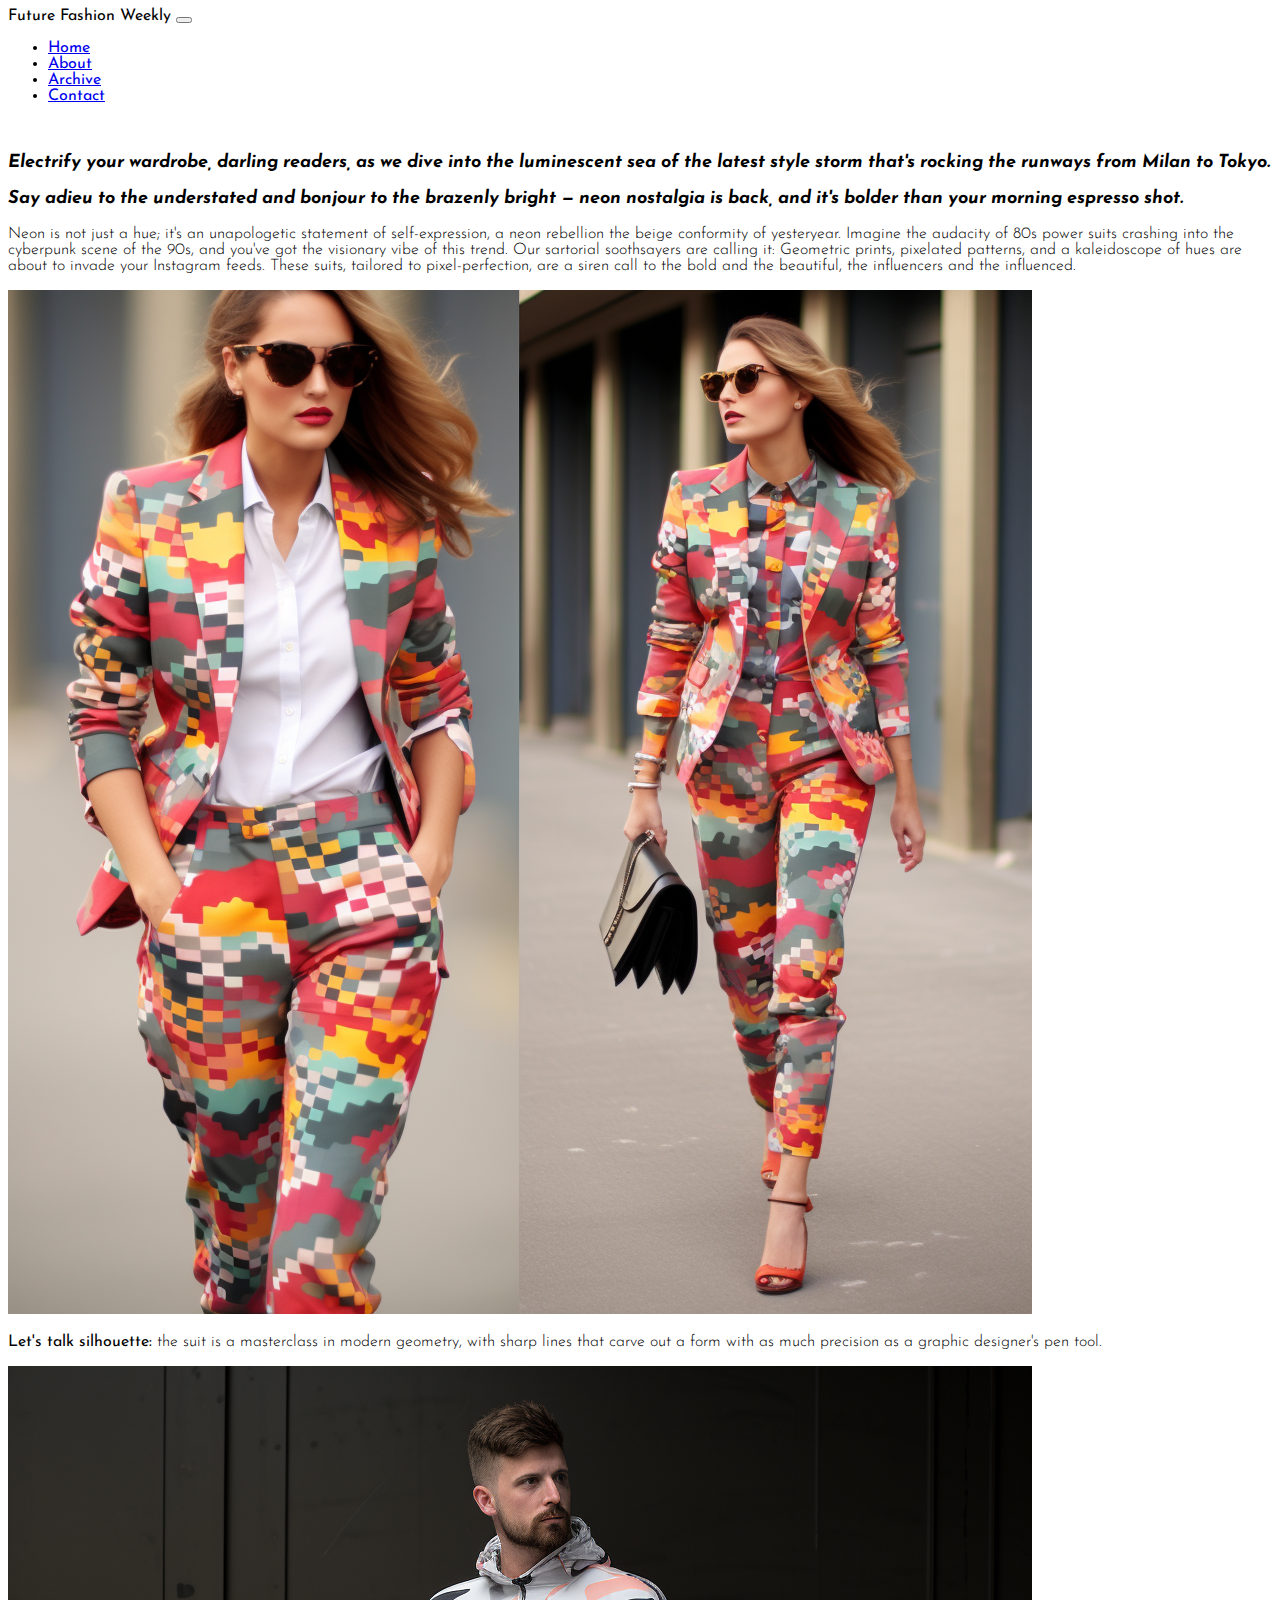
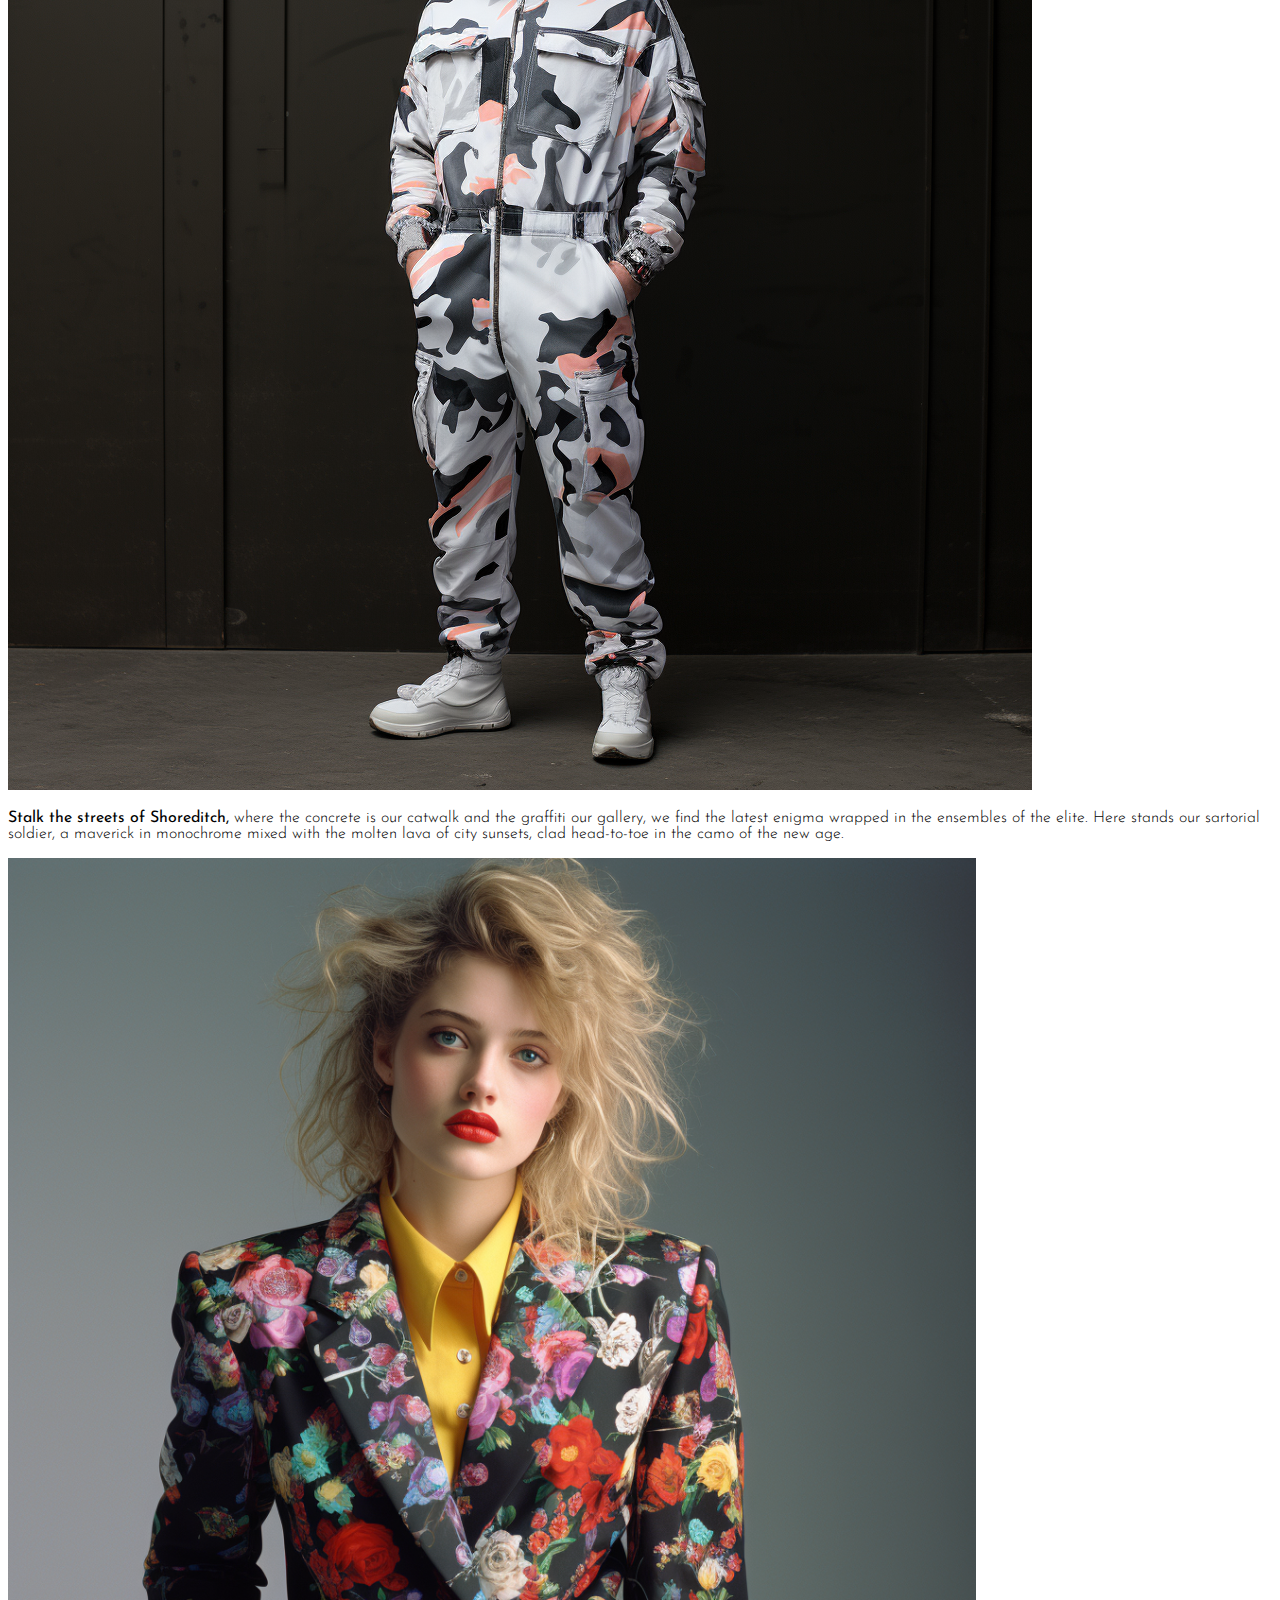
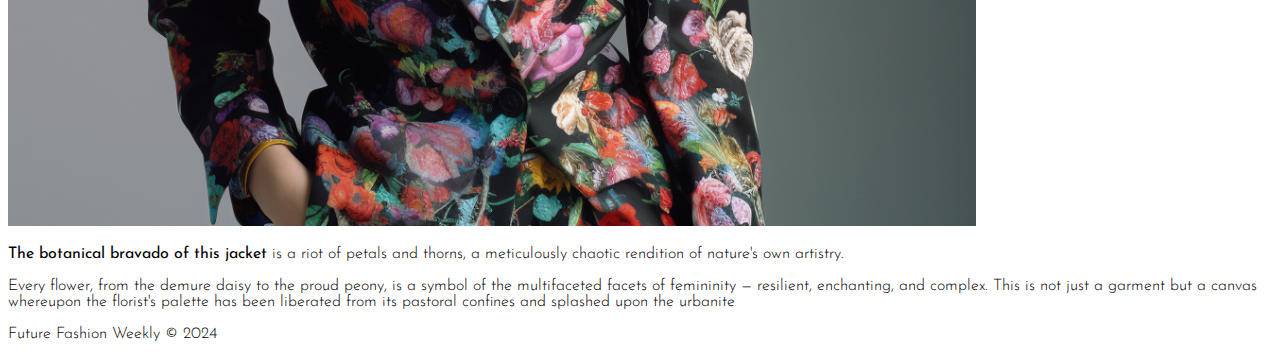
==== index.html @ 3c4c53c4 "Initial commit" ====
<!DOCTYPE html>
<html lang="en">

<head>
    <meta charset="UTF-8">
    <meta name="viewport" content="width=device-width, initial-scale=1.0">
    <title>Future Fashion Trends</title>

    <!-- Bootstrap CDN -->
    <link href="https://cdn.jsdelivr.net/npm/bootstrap@5.3.2/dist/css/bootstrap.min.css" rel="stylesheet"
        integrity="sha384-T3c6CoIi6uLrA9TneNEoa7RxnatzjcDSCmG1MXxSR1GAsXEV/Dwwykc2MPK8M2HN" crossorigin="anonymous">
    <script src="https://code.jquery.com/jquery-3.3.1.slim.min.js"></script>
    <script src="https://cdnjs.cloudflare.com/ajax/libs/popper.js/1.14.7/umd/popper.min.js"></script>
    <script src="https://stackpath.bootstrapcdn.com/bootstrap/4.3.1/js/bootstrap.min.js"></script>

    <!-- Google Fonts -->
    <link rel="preconnect" href="https://fonts.googleapis.com">
    <link rel="preconnect" href="https://fonts.gstatic.com" crossorigin>
    <link
        href="https://fonts.googleapis.com/css2?family=Josefin+Sans:ital,wght@0,300;0,400;0,500;0,700;1,700&display=swap"
        rel="stylesheet">

    <!-- Custom CSS -->
    <link rel="stylesheet" href="css/styles.css">


</head>

<body>



    <nav class="navbar navbar-expand-lg navbar-light bg-light ">



        <span class="navbar-brand">Future Fashion Weekly</span>

        <button class="navbar-toggler" type="button" data-toggle="collapse" data-target="#navbarNav">
            <span class="navbar-toggler-icon"></span>
        </button>

        <div id="navbarNav" class="collapse navbar-collapse ">
            <ul class="navbar-nav">
                <li class="active nav-item">
                    <a href="#" class="active nav-link">Home</a>
                </li>
                <li class="active nav-item">
                    <a href="#" class="nav-link">About</a>
                </li>
                <li class="active nav-item">
                    <a href="archive.html" class="nav-link">Archive</a>
                </li>
                <li class="active nav-item">
                    <a href="#" class="nav-link">Contact</a>
                </li>
                <!-- More items here! -->
            </ul>

        </div>



    </nav>

    <main class="my-4">



        <div class="container">

            <div class="row my-4 bg-light p-3 rounded-3">

                <div class="col-md-6">
                    <img src="images/neon-01.png" alt="" class="img-fluid rounded-3">
                </div>

                <div class="col-md-6 my-2">
                    <p class="shout">Electrify your wardrobe, darling readers, as we dive into the luminescent sea of
                        the latest style storm that&#39;s rocking the runways from Milan to Tokyo.</p>

                    <p class="shout">Say adieu to the understated and bonjour  to the brazenly bright — neon nostalgia is back, and it&#39;s bolder than your morning espresso
                        shot.</p>

                    <p>Neon is not just a hue; it's an unapologetic statement of self-expression, a neon rebellion 
                        the beige conformity of yesteryear. Imagine the audacity of 80s power suits crashing into the
                        cyberpunk scene of the 90s, and you've got the visionary vibe of this trend. Our sartorial
                        soothsayers are calling it: Geometric prints, pixelated patterns, and a kaleidoscope of 
                        hues are about to invade your Instagram feeds. These suits, tailored to pixel-perfection, are a
                        siren call to the bold and the beautiful, the influencers and the influenced.</p>

                </div>

            </div>

            <div class="row my-4">

                <div class="col-md-4">
                    <img src="images/power-suit-01.png" alt="" class="img-fluid rounded-3">
                    <p><strong>Let's talk silhouette:</strong> the suit is a masterclass in modern geometry, with sharp lines that carve
                        out
                        a form with as much precision as a graphic designer's pen tool. </p>
                </div>

                <div class="col-md-4">
                    <img src="images/jumpsuit-01.png" alt="" class="img-fluid rounded-3">
                    <p class="mt-3"><strong>Stalk the streets of Shoreditch,</strong> where the concrete is our catwalk and the graffiti
                        our gallery, we find the latest enigma wrapped in the ensembles of the elite. Here stands our sartorial soldier, a
                        maverick in monochrome mixed with the molten lava of city sunsets, clad head-to-toe in the camo
                        of the new age.</p>
                </div>

                <div class="col-md-4">
                    <img src="images/power-suit-02.png" alt="" class="img-fluid rounded-3">
                    <p><strong>The botanical bravado of this jacket</strong> is a riot of petals and thorns, a meticulously chaotic
                        rendition
                        of nature&#39;s own artistry. </p>
                        
                        <p>Every flower, from the demure daisy to the proud peony, is a
                        symbol of
                        the
                        multifaceted facets of femininity — resilient, enchanting, and complex. This is not just a
                        garment
                        but a canvas whereupon the florist&#39;s palette has been liberated from its pastoral confines
                        and
                        splashed upon the urbanite</p>
                </div>

            </div>

        </div>

    </main>

    <footer class="footer py-4 bg-dark">
        <p class="text-center text-bg-dark m-0">Future Fashion Weekly &copy; 2024</p>
    </footer>

</body>

</html>
---- css/styles.css ----
body {
    font-family: 'Josefin Sans', sans-serif;  
}

p {
    font-size: 1rem;
    font-weight: 300;
}

p.shout {
    font-size: large;
    font-weight: 700;
    font-style: italic;
}
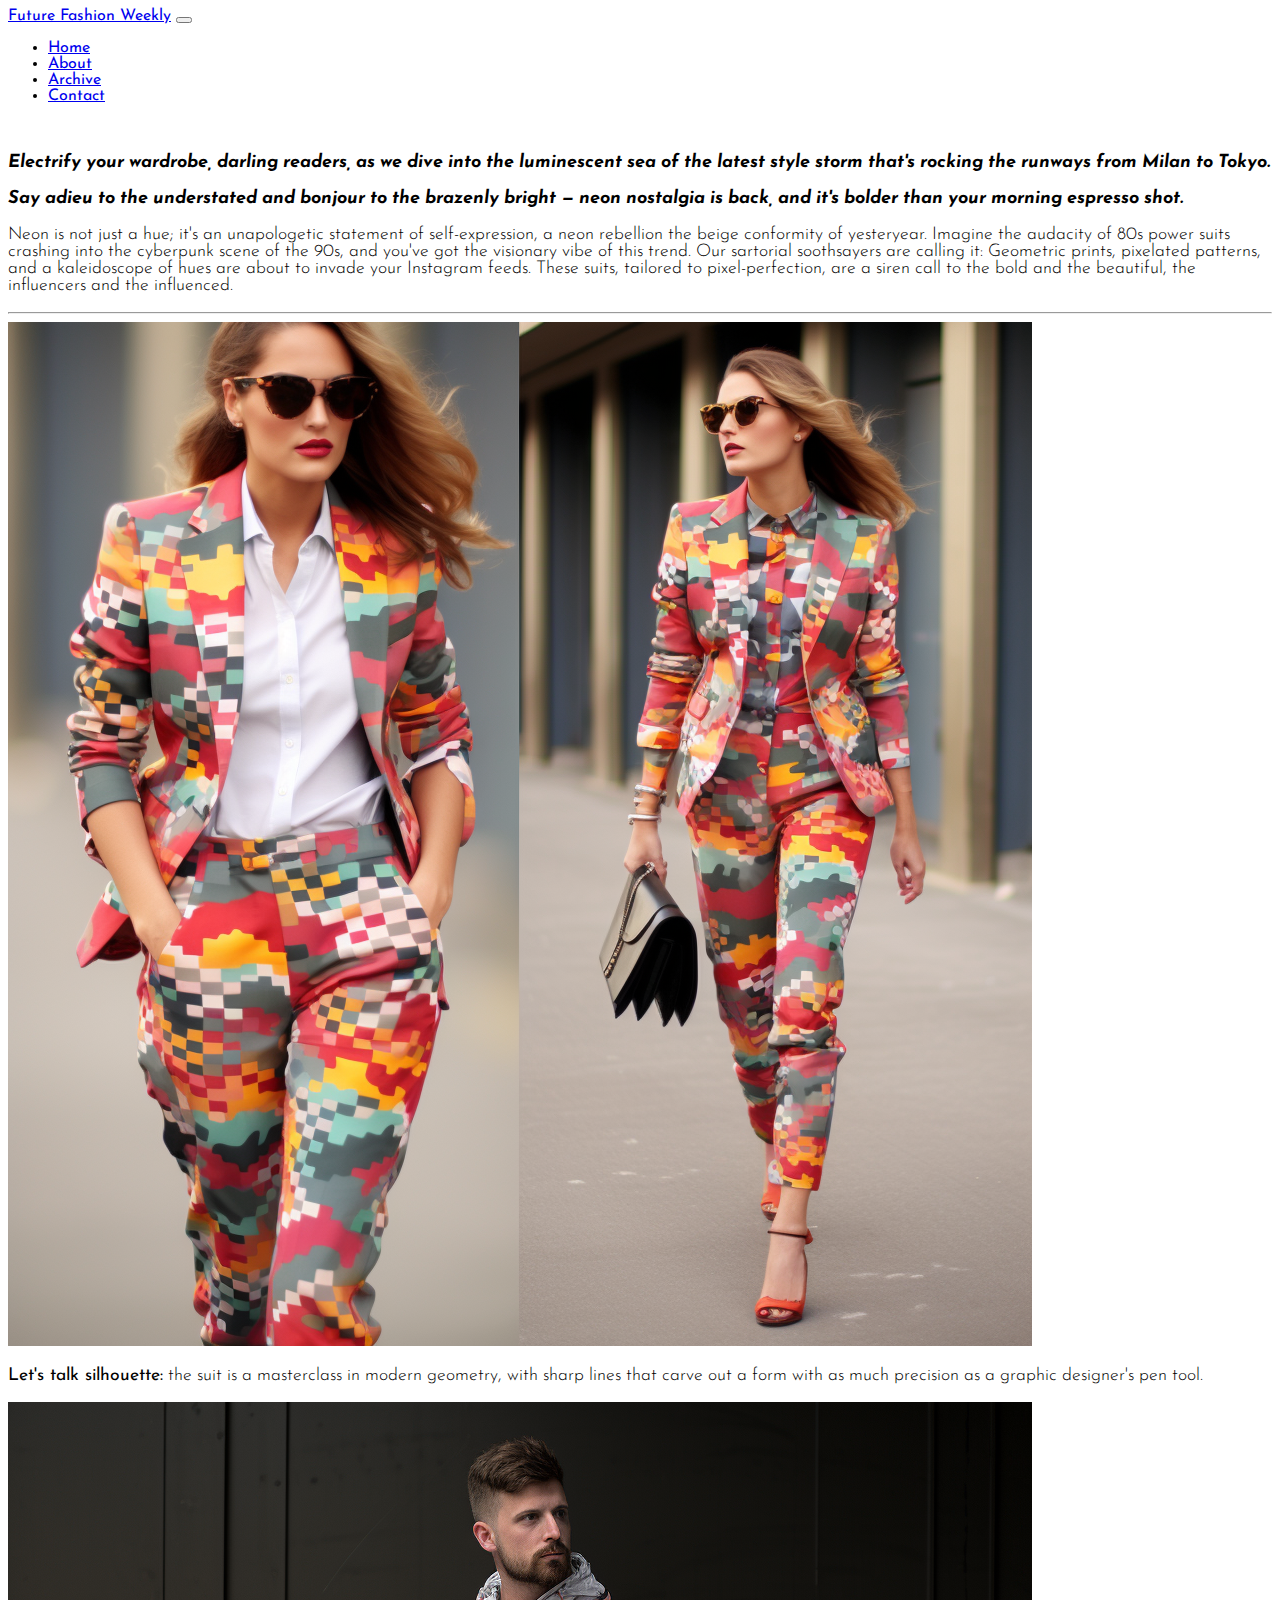
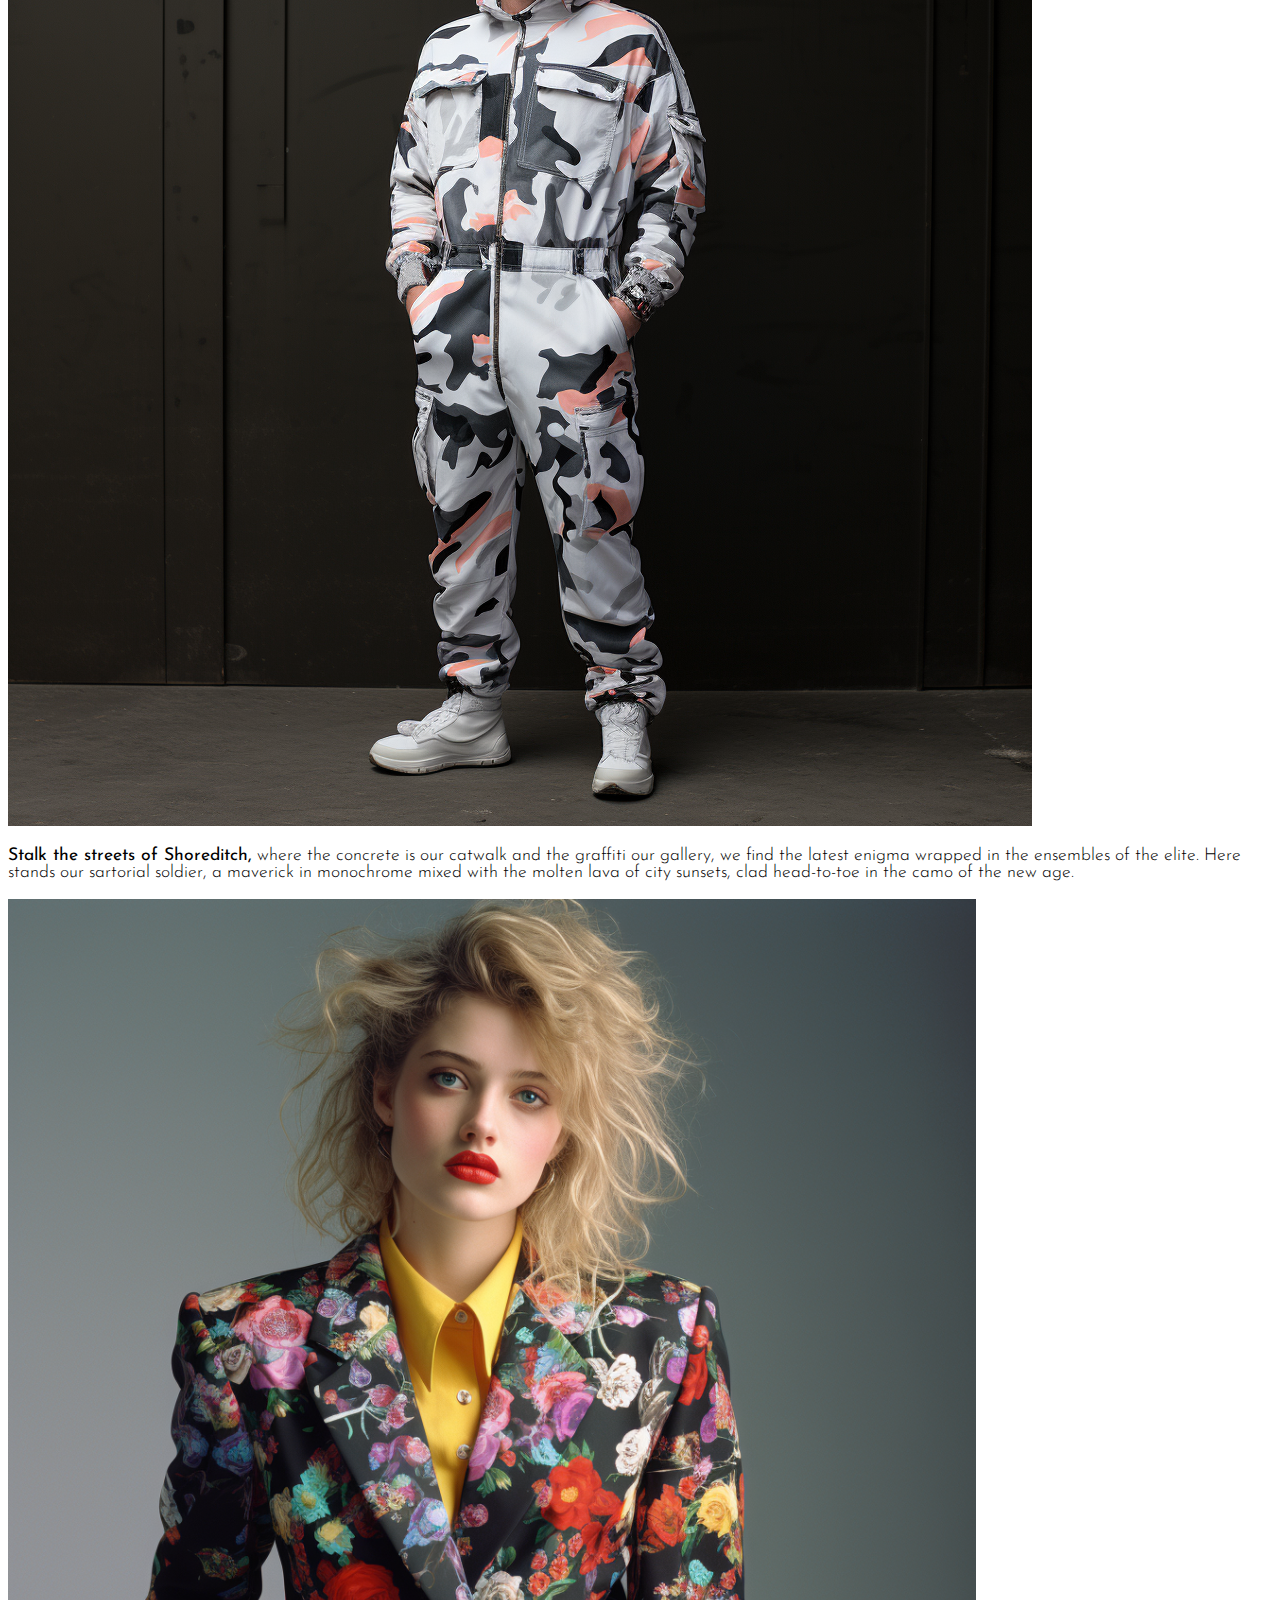
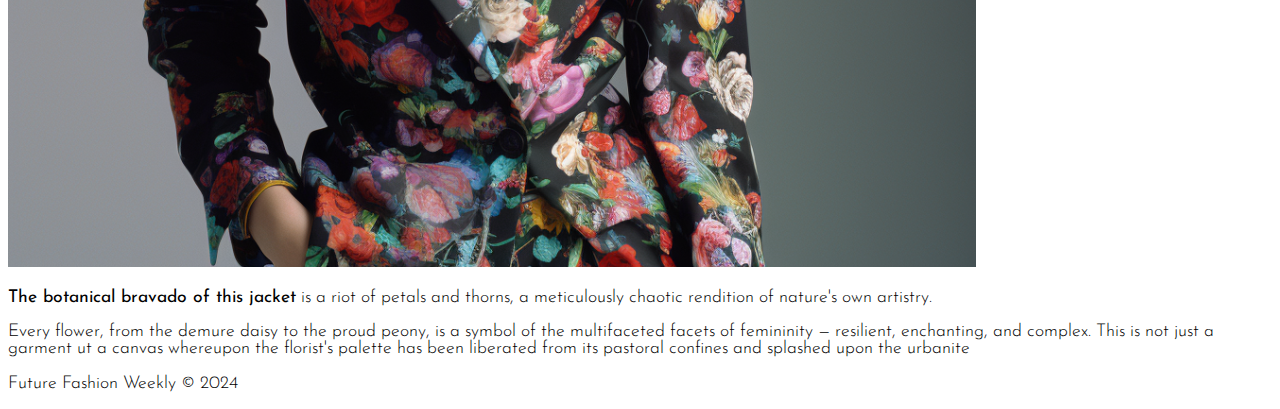
==== commit dede83e6: "Add 1st draft of archive page" ====
--- a/index.html
+++ b/index.html
@@ -32,9 +32,7 @@
 
     <nav class="navbar navbar-expand-lg navbar-light bg-light ">
 
-
-
-        <span class="navbar-brand">Future Fashion Weekly</span>
+        <a href="/" class="navbar-brand">Future Fashion Weekly</a>
 
         <button class="navbar-toggler" type="button" data-toggle="collapse" data-target="#navbarNav">
             <span class="navbar-toggler-icon"></span>
@@ -43,18 +41,17 @@
         <div id="navbarNav" class="collapse navbar-collapse ">
             <ul class="navbar-nav">
                 <li class="active nav-item">
-                    <a href="#" class="active nav-link">Home</a>
+                    <a href="/" class="active nav-link">Home</a>
                 </li>
-                <li class="active nav-item">
+                <li class="nav-item">
                     <a href="#" class="nav-link">About</a>
                 </li>
-                <li class="active nav-item">
+                <li class=" nav-item">
                     <a href="archive.html" class="nav-link">Archive</a>
                 </li>
-                <li class="active nav-item">
+                <li class="nav-item">
                     <a href="#" class="nav-link">Contact</a>
                 </li>
-                <!-- More items here! -->
             </ul>
 
         </div>
@@ -63,29 +60,30 @@
 
     </nav>
 
-    <main class="my-4">
+    <main class="py-4">
 
 
 
         <div class="container">
 
-            <div class="row my-4 bg-light p-3 rounded-3">
+            <div class="row my-4">
 
                 <div class="col-md-6">
                     <img src="images/neon-01.png" alt="" class="img-fluid rounded-3">
                 </div>
 
-                <div class="col-md-6 my-2">
+                <div class="col-md-6">
                     <p class="shout">Electrify your wardrobe, darling readers, as we dive into the luminescent sea of
                         the latest style storm that&#39;s rocking the runways from Milan to Tokyo.</p>
 
-                    <p class="shout">Say adieu to the understated and bonjour  to the brazenly bright — neon nostalgia is back, and it&#39;s bolder than your morning espresso
+                    <p class="shout">Say adieu to the understated and bonjour to the brazenly bright — neon nostalgia is
+                        back, and it&#39;s bolder than your morning espresso
                         shot.</p>
 
-                    <p>Neon is not just a hue; it's an unapologetic statement of self-expression, a neon rebellion 
+                    <p>Neon is not just a hue; it's an unapologetic statement of self-expression, a neon rebellion
                         the beige conformity of yesteryear. Imagine the audacity of 80s power suits crashing into the
                         cyberpunk scene of the 90s, and you've got the visionary vibe of this trend. Our sartorial
-                        soothsayers are calling it: Geometric prints, pixelated patterns, and a kaleidoscope of 
+                        soothsayers are calling it: Geometric prints, pixelated patterns, and a kaleidoscope of
                         hues are about to invade your Instagram feeds. These suits, tailored to pixel-perfection, are a
                         siren call to the bold and the beautiful, the influencers and the influenced.</p>
 
@@ -93,42 +91,45 @@
 
             </div>
 
+            <hr>
+
             <div class="row my-4">
 
                 <div class="col-md-4">
                     <img src="images/power-suit-01.png" alt="" class="img-fluid rounded-3">
-                    <p><strong>Let's talk silhouette:</strong> the suit is a masterclass in modern geometry, with sharp lines that carve
-                        out
-                        a form with as much precision as a graphic designer's pen tool. </p>
+
+                    <div class="mt-3">
+                        <p><strong>Let's talk silhouette:</strong> the suit is a masterclass in modern geometry, with
+                            sharp lines that carve out a form with as much precision as a graphic designer's pen tool. </p>
+                    </div>
                 </div>
 
                 <div class="col-md-4">
                     <img src="images/jumpsuit-01.png" alt="" class="img-fluid rounded-3">
-                    <p class="mt-3"><strong>Stalk the streets of Shoreditch,</strong> where the concrete is our catwalk and the graffiti
-                        our gallery, we find the latest enigma wrapped in the ensembles of the elite. Here stands our sartorial soldier, a
-                        maverick in monochrome mixed with the molten lava of city sunsets, clad head-to-toe in the camo
-                        of the new age.</p>
+                    <div class="mt-3">
+                        <p><strong>Stalk the streets of Shoreditch,</strong> where the concrete is our catwalk and the
+                            graffiti our gallery, we find the latest enigma wrapped in the ensembles of the elite. Here stands
+                            our sartorial soldier, a  maverick in monochrome mixed with the molten lava of city sunsets, clad head-to-toe in the
+                            camo  of the new age.</p>
+                    </div>
                 </div>
 
                 <div class="col-md-4">
                     <img src="images/power-suit-02.png" alt="" class="img-fluid rounded-3">
-                    <p><strong>The botanical bravado of this jacket</strong> is a riot of petals and thorns, a meticulously chaotic
-                        rendition
-                        of nature&#39;s own artistry. </p>
-                        
+                    <div class="mt-3">
+                        <p><strong>The botanical bravado of this jacket</strong> is a riot of petals and thorns, a
+                            meticulously chaotic  rendition of nature&#39;s own artistry. </p>
                         <p>Every flower, from the demure daisy to the proud peony, is a
-                        symbol of
-                        the
-                        multifaceted facets of femininity — resilient, enchanting, and complex. This is not just a
-                        garment
-                        but a canvas whereupon the florist&#39;s palette has been liberated from its pastoral confines
-                        and
-                        splashed upon the urbanite</p>
+                            symbol of the multifaceted facets of femininity — resilient, enchanting, and complex. This
+                            is not just a
+                            garment ut a canvas whereupon the florist&#39;s palette has been liberated from its pastoral
+                            confines
+                            and splashed upon the urbanite</p>
+                    </div>
+
                 </div>
 
             </div>
-
-        </div>
 
     </main>
 
--- a/css/styles.css
+++ b/css/styles.css
@@ -1,9 +1,21 @@
 body {
     font-family: 'Josefin Sans', sans-serif;  
+
+    /* For sticky footer with Flexbox */ 
+    min-height: 100vh;
+
+
+    background-image: url("https://cdn.discordapp.com/attachments/1159550025400057866/1194318203845873785/hortfrancis_Texture_geometric_light_shapes_subtle_fashion_e5e97527-aac2-4fde-a32c-4fc9347b1596.png?ex=65afea81&is=659d7581&hm=5ccada454d8d692cdd5c910cd1dc574a8db25b50c1b61b626d818d429a3dd214&");
+    background-repeat: repeat;
+    background-size: 20rem 20rem;
+}
+
+main {
+    background-color: rgba(255, 255, 255, 0.75);
 }
 
 p {
-    font-size: 1rem;
+    font-size: 1.1rem;
     font-weight: 300;
 }
 
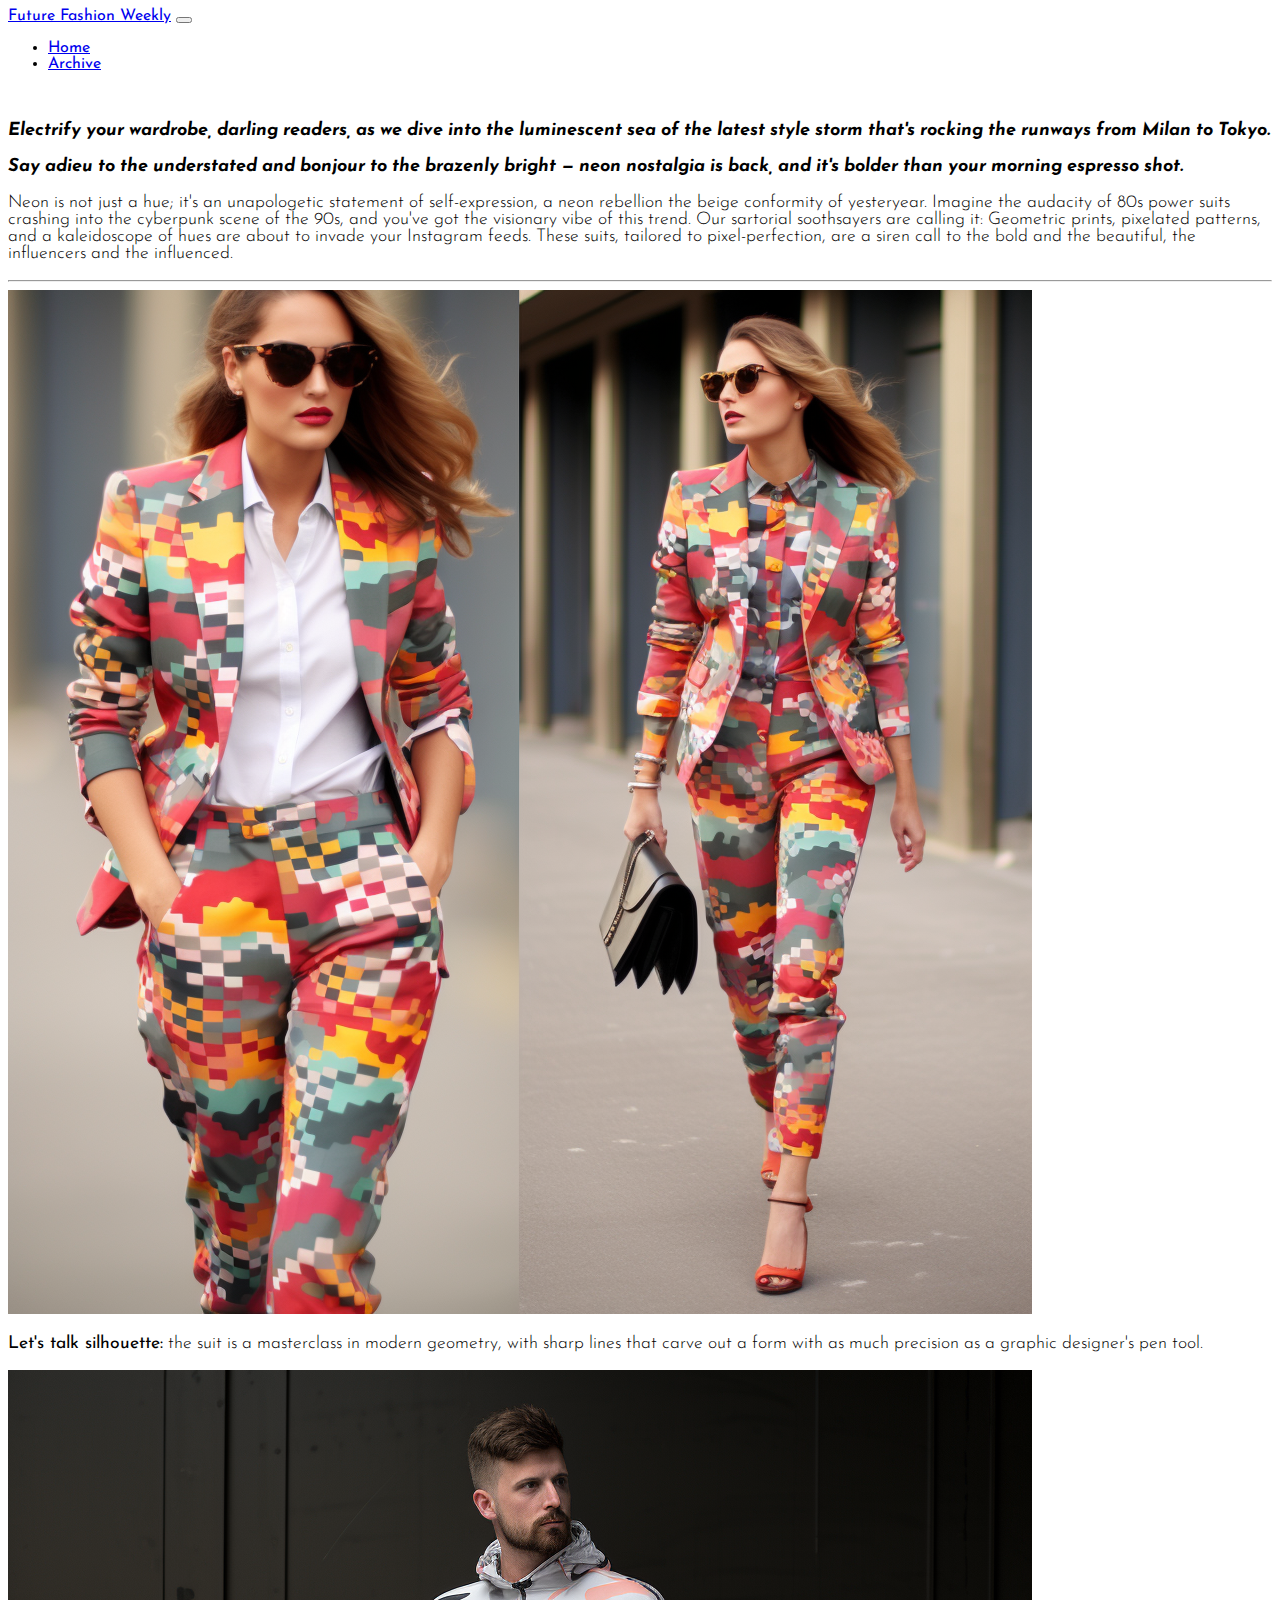
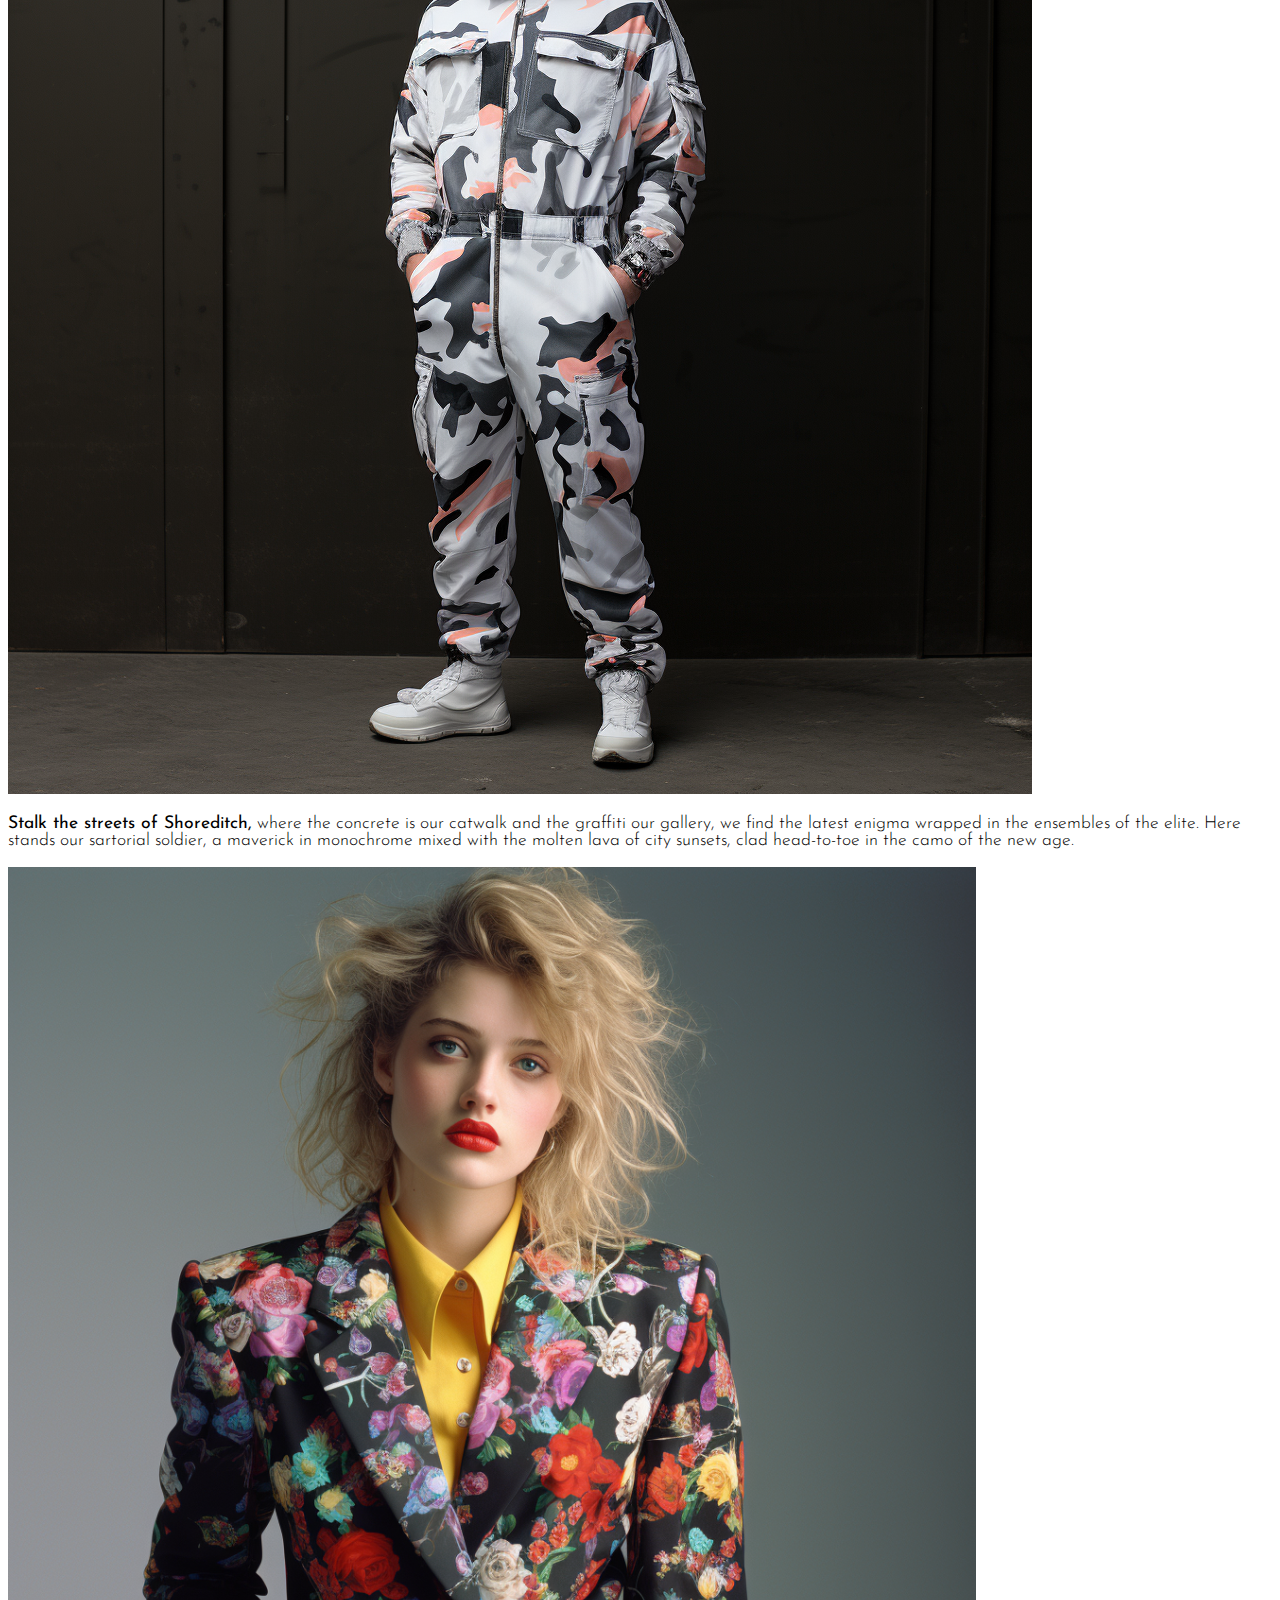
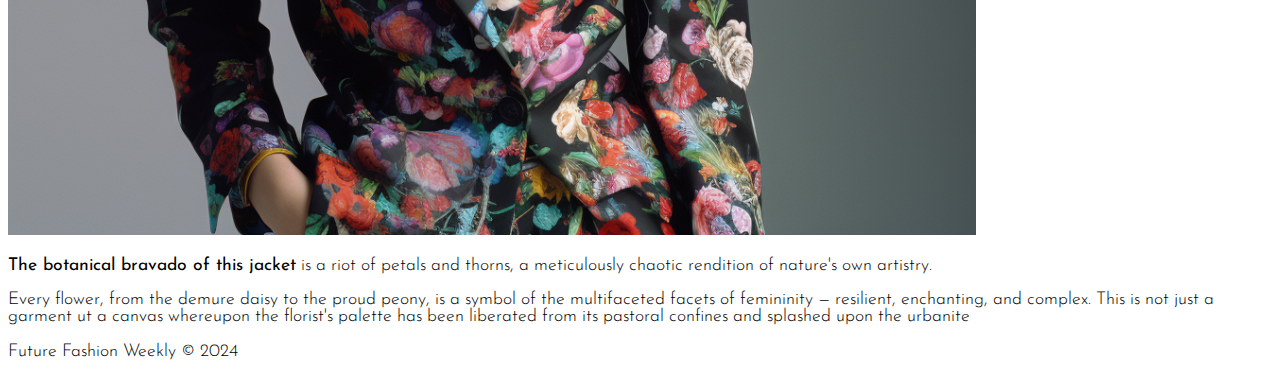
==== commit 54f0cd68: "Remove dead links in navbar" ====
--- a/index.html
+++ b/index.html
@@ -32,7 +32,7 @@
 
     <nav class="navbar navbar-expand-lg navbar-light bg-light ">
 
-        <a href="/" class="navbar-brand">Future Fashion Weekly</a>
+        <a href="index.html" class="navbar-brand active">Future Fashion Weekly</a>
 
         <button class="navbar-toggler" type="button" data-toggle="collapse" data-target="#navbarNav">
             <span class="navbar-toggler-icon"></span>
@@ -41,16 +41,10 @@
         <div id="navbarNav" class="collapse navbar-collapse ">
             <ul class="navbar-nav">
                 <li class="active nav-item">
-                    <a href="/" class="active nav-link">Home</a>
-                </li>
-                <li class="nav-item">
-                    <a href="#" class="nav-link">About</a>
+                    <a href="index.html" class="active nav-link">Home</a>
                 </li>
                 <li class=" nav-item">
                     <a href="archive.html" class="nav-link">Archive</a>
-                </li>
-                <li class="nav-item">
-                    <a href="#" class="nav-link">Contact</a>
                 </li>
             </ul>
 
@@ -68,17 +62,20 @@
 
             <div class="row my-4">
 
-                <div class="col-md-6">
+                <div class="col-md-4">
                     <img src="images/neon-01.png" alt="" class="img-fluid rounded-3">
                 </div>
 
-                <div class="col-md-6">
+                <div class="col-md-4">
                     <p class="shout">Electrify your wardrobe, darling readers, as we dive into the luminescent sea of
                         the latest style storm that&#39;s rocking the runways from Milan to Tokyo.</p>
 
                     <p class="shout">Say adieu to the understated and bonjour to the brazenly bright — neon nostalgia is
                         back, and it&#39;s bolder than your morning espresso
                         shot.</p>
+                </div>
+
+                <div class="col-md-4">
 
                     <p>Neon is not just a hue; it's an unapologetic statement of self-expression, a neon rebellion
                         the beige conformity of yesteryear. Imagine the audacity of 80s power suits crashing into the
@@ -86,6 +83,8 @@
                         soothsayers are calling it: Geometric prints, pixelated patterns, and a kaleidoscope of
                         hues are about to invade your Instagram feeds. These suits, tailored to pixel-perfection, are a
                         siren call to the bold and the beautiful, the influencers and the influenced.</p>
+
+
 
                 </div>
 
@@ -100,7 +99,8 @@
 
                     <div class="mt-3">
                         <p><strong>Let's talk silhouette:</strong> the suit is a masterclass in modern geometry, with
-                            sharp lines that carve out a form with as much precision as a graphic designer's pen tool. </p>
+                            sharp lines that carve out a form with as much precision as a graphic designer's pen tool.
+                        </p>
                     </div>
                 </div>
 
@@ -108,9 +108,11 @@
                     <img src="images/jumpsuit-01.png" alt="" class="img-fluid rounded-3">
                     <div class="mt-3">
                         <p><strong>Stalk the streets of Shoreditch,</strong> where the concrete is our catwalk and the
-                            graffiti our gallery, we find the latest enigma wrapped in the ensembles of the elite. Here stands
-                            our sartorial soldier, a  maverick in monochrome mixed with the molten lava of city sunsets, clad head-to-toe in the
-                            camo  of the new age.</p>
+                            graffiti our gallery, we find the latest enigma wrapped in the ensembles of the elite. Here
+                            stands
+                            our sartorial soldier, a maverick in monochrome mixed with the molten lava of city sunsets,
+                            clad head-to-toe in the
+                            camo of the new age.</p>
                     </div>
                 </div>
 
@@ -118,7 +120,7 @@
                     <img src="images/power-suit-02.png" alt="" class="img-fluid rounded-3">
                     <div class="mt-3">
                         <p><strong>The botanical bravado of this jacket</strong> is a riot of petals and thorns, a
-                            meticulously chaotic  rendition of nature&#39;s own artistry. </p>
+                            meticulously chaotic rendition of nature&#39;s own artistry. </p>
                         <p>Every flower, from the demure daisy to the proud peony, is a
                             symbol of the multifaceted facets of femininity — resilient, enchanting, and complex. This
                             is not just a
